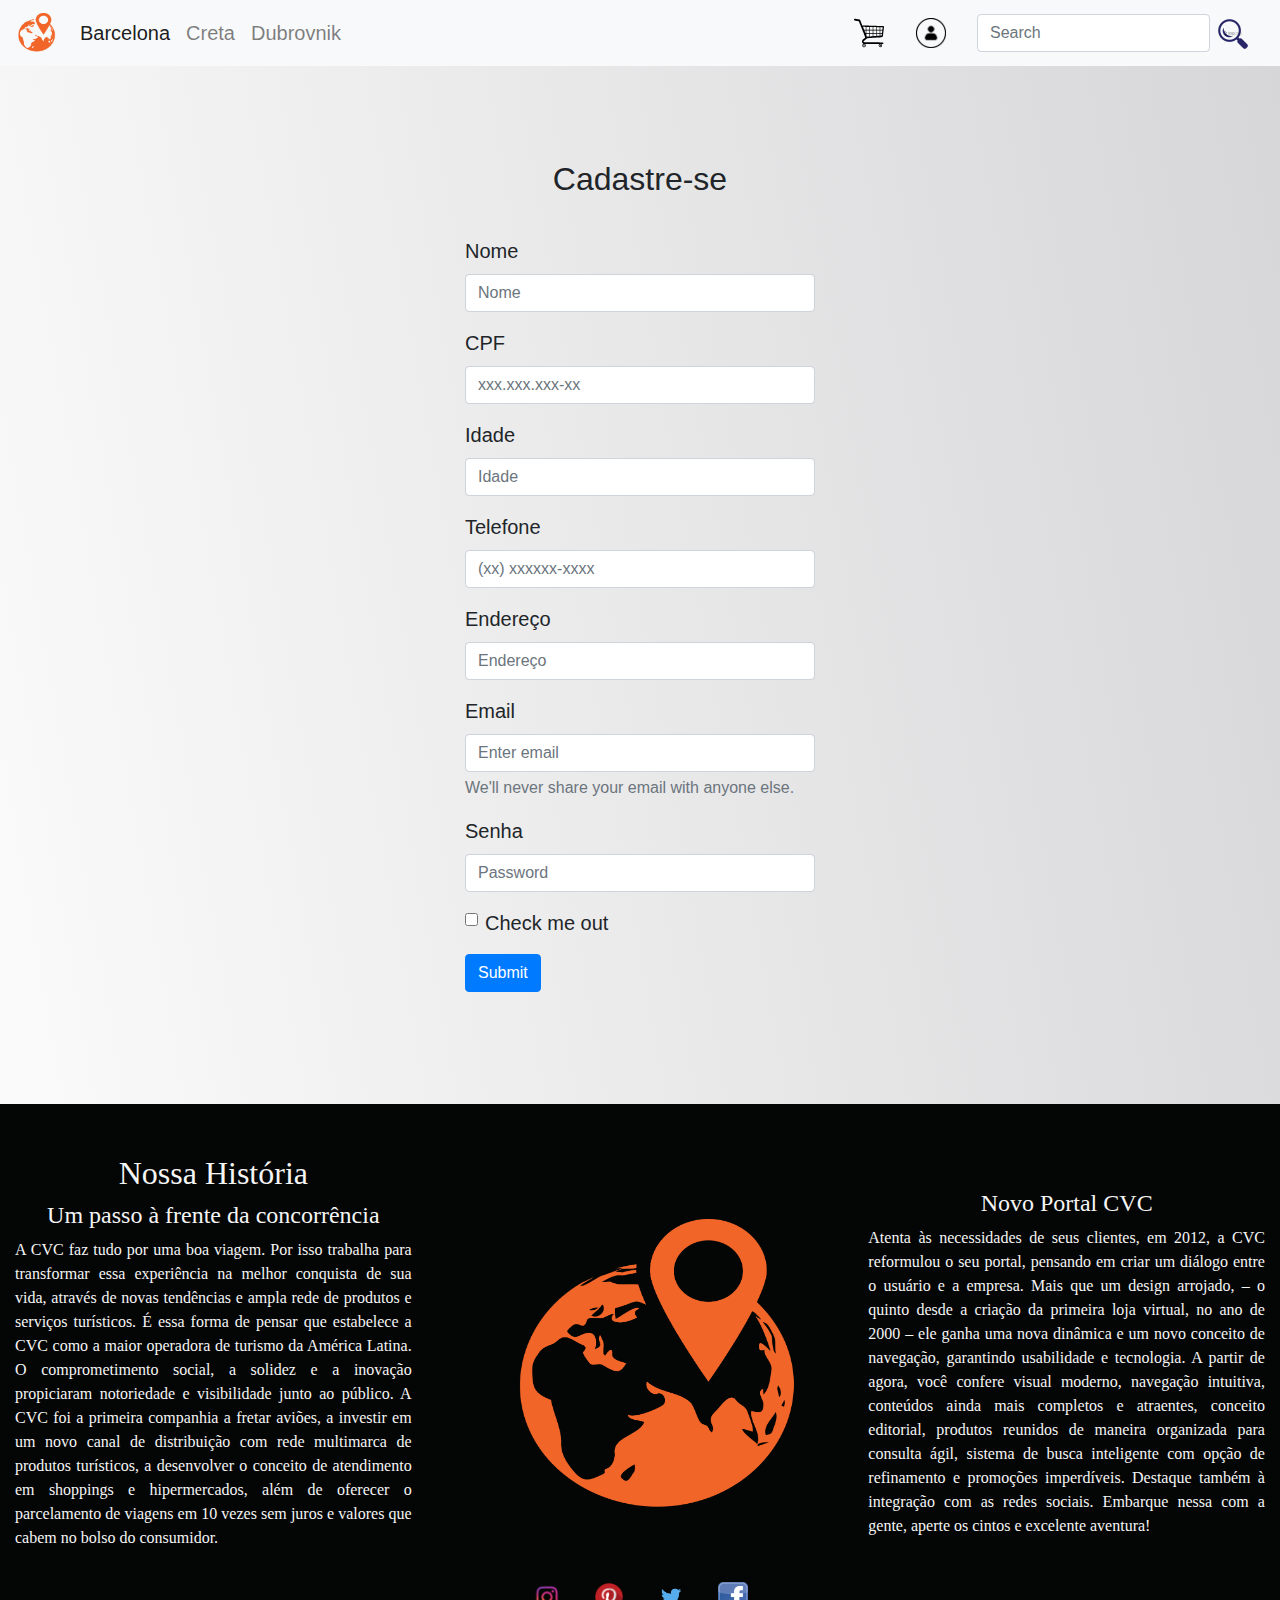
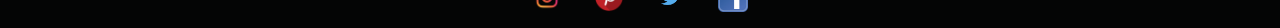
==== turismo/cadastro.html @ ac5b86e4 "Novo projeto Front-End" ====
<!DOCTYPE html>

<html>
    <head>
        <title>Turismo no Velho Continente !!!</title>
        <meta charset="UTF-8">
        <meta name="viewport" content="width=device-width, initial-scale=1.0">
        <link type="text/css" rel="stylesheet" href="css/bootstrap.min.css"> 
        <link type="text/css" rel="stylesheet" href="css/estilo.css">
        <link rel="shortcut icon" href="img/icone.ico" >
    </head>
    <body>
        <div id="menu"></div>
        
        <div class="container formulario">
            <div class="row">
                <div class="col-md-4"></div>
                <div class="col-md-4">
                    <h2 class="text-center"> Cadastre-se </h2><br>

                    <form>
                        <div class="form-group">
                            <label for="exampleInputEmail1">Nome</label> <span id="erroNome" class="validacao"> (Campo Obrigatório)</span>
                            <input type="text" class="form-control" placeholder="Nome" id="CampoNome">

                        </div>
                        <div class="form-group">
                            <label>CPF</label> <span id="erroCPF" class="validacao"> (Campo Obrigatório)</span>
                            <input type="text" class="form-control" id="CampoCPF" placeholder="xxx.xxx.xxx-xx">                            
                        </div>
                        <div class="form-group">
                            <label>Idade</label> <span id="erroIdade" class="validacao"> (Campo Obrigatório)</span>
                            <input type="number" class="form-control" id="CampoIdade" placeholder="Idade" >                            
                        </div>
                        <div class="form-group">
                            <label>Telefone</label> <span id="erroTel" class="validacao"> (Campo Obrigatório)</span>
                            <input type="tel" class="form-control" id="CampoTel" placeholder="(xx) xxxxxx-xxxx">                            
                        </div>
                        <div class="form-group">
                            <label>Endereço</label> <span id="erroEnd" class="validacao"> (Campo Obrigatório)</span>
                            <input type="text" class="form-control" id="CampoEnd" placeholder="Endereço">                            
                        </div>
                        <div class="form-group">
                            <label for="exampleInputEmail1">Email</label> <span id="erroEmail" class="validacao"> (Campo Obrigatório)</span>
                            <input type="email" class="form-control" id="exampleInputEmail1" aria-describedby="emailHelp" placeholder="Enter email">
                            <small id="emailHelp" class="form-text text-muted">We'll never share your email with anyone else.</small>
                        </div>
                        <div class="form-group">
                            <label for="exampleInputPassword1">Senha</label> <span id="erroSenha" class="validacao"> (Campo Obrigatório)</span>
                            <input type="password" class="form-control" id="exampleInputPassword1" placeholder="Password">
                        </div>
                        <div class="form-group form-check">
                            <input type="checkbox" class="form-check-input" id="exampleCheck1">
                            <label class="form-check-label" for="exampleCheck1">Check me out</label>
                        </div>
                        <button type="button" class="btn btn-primary" id="cadastrar">Submit</button>
                    </form>
                </div>
                <div class="col-md-4"></div>
            </div>
        </div>

        <div id="Historia"></div>

        <script type="text/javascript" src="js/jquery-3.3.1.min.js"></script>
        <script src="js/jquery.mask.min.js" type="text/javascript"></script>
        <script type="text/javascript" src="js/bootstrap.min.js"></script>
        <script type="text/javascript" src="js/javascript.js"></script>
    </body>
</html>
---- turismo/css/estilo.css ----
body{
    background-image: linear-gradient(800deg, #FDFDFD,#D6D6D8);
}

.cards{
    margin-top: 3em;
    display: flex;
    justify-content: space-around;
    align-items: center;
    font-family: Arial, Helvetica, sans-serif;
    font-style: normal;
    align-items: center;
}

#BntNav{
    font-family: Arial, Helvetica, sans-serif;
    font-size: 20px;
}

.formulario{
    margin-top: 8em;
    font-family: Arial, Helvetica, sans-serif;
    font-size: 20px;
}

.galeriaCidades{
    margin-top: 7em;
    text-align: justify;
    font-family: Arial, Helvetica, sans-serif;
    font-size: 15px; 
}

.validacao{
    color: red;
}

.descricao{
    background-color: #040505;
    color:whitesmoke;
    margin-top: 7em;
    font-family: cursive;
    text-align: justify;
}

#imgDescricao{
    margin-top: 115px;
    width: 300px;
    height: 300px;
    margin-left: 60px;
}

#HistDescricao{
    margin-top: 50px;
}

#PortalDescricao{
    margin-top: 85px;
}

.lista{
    margin-top: 10em;
}
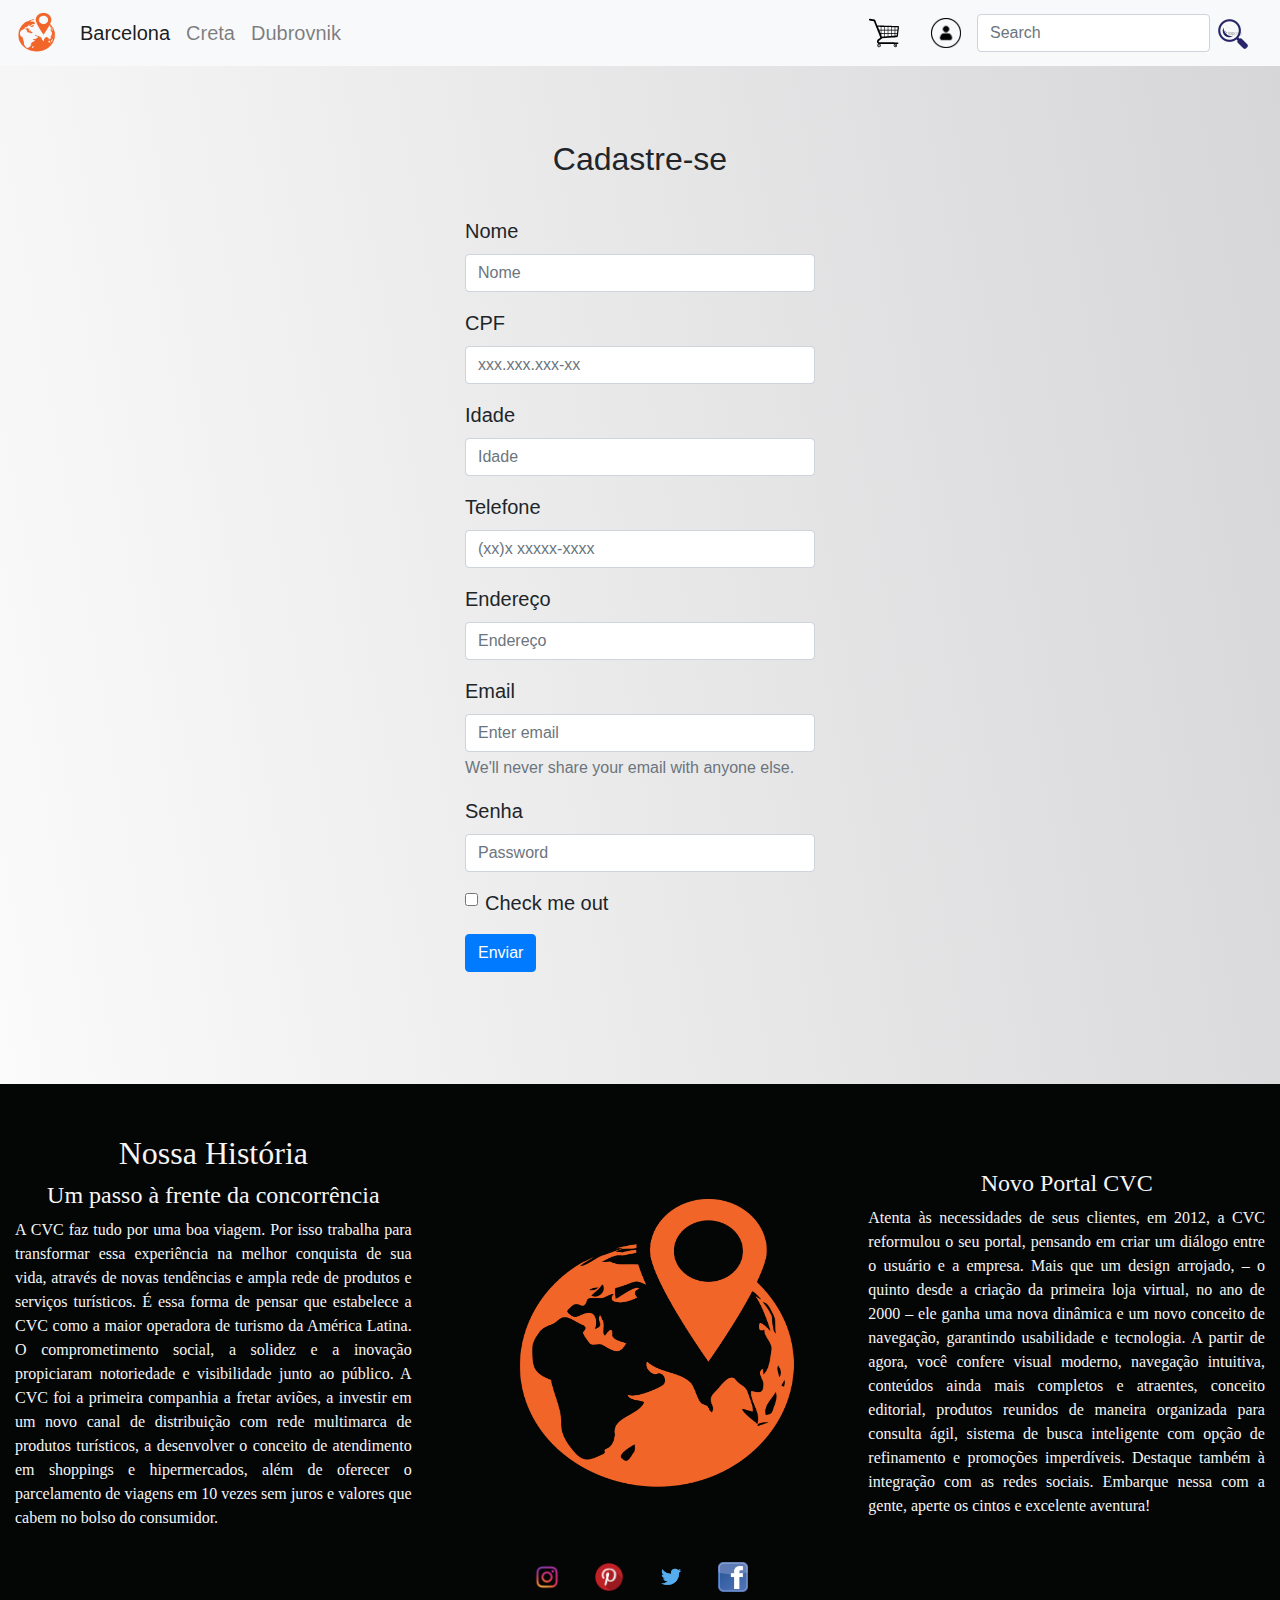
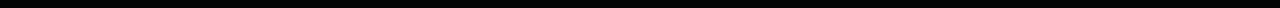
==== commit aa3d5d5c: "alteracoes" ====
--- a/turismo/cadastro.html
+++ b/turismo/cadastro.html
@@ -12,7 +12,7 @@
     <body>
         <div id="menu"></div>
         
-        <div class="container formulario">
+        <div class="container formularioCadastro">
             <div class="row">
                 <div class="col-md-4"></div>
                 <div class="col-md-4">
@@ -34,7 +34,7 @@
                         </div>
                         <div class="form-group">
                             <label>Telefone</label> <span id="erroTel" class="validacao"> (Campo Obrigatório)</span>
-                            <input type="tel" class="form-control" id="CampoTel" placeholder="(xx) xxxxxx-xxxx">                            
+                            <input type="tel" class="form-control" id="CampoTel" placeholder="(xx)x xxxxx-xxxx">                            
                         </div>
                         <div class="form-group">
                             <label>Endereço</label> <span id="erroEnd" class="validacao"> (Campo Obrigatório)</span>
@@ -53,7 +53,7 @@
                             <input type="checkbox" class="form-check-input" id="exampleCheck1">
                             <label class="form-check-label" for="exampleCheck1">Check me out</label>
                         </div>
-                        <button type="button" class="btn btn-primary" id="cadastrar">Submit</button>
+                        <button type="button" class="btn btn-primary" id="cadastrar">Enviar</button>
                     </form>
                 </div>
                 <div class="col-md-4"></div>
--- a/turismo/css/estilo.css
+++ b/turismo/css/estilo.css
@@ -17,8 +17,14 @@
     font-size: 20px;
 }
 
-.formulario{
-    margin-top: 8em;
+.formularioLogin{
+    margin-top: 13em;
+    font-family: Arial, Helvetica, sans-serif;
+    font-size: 20px;
+}
+
+.formularioCadastro{
+    margin-top: 7em;
     font-family: Arial, Helvetica, sans-serif;
     font-size: 20px;
 }
@@ -32,6 +38,7 @@
 
 .validacao{
     color: red;
+    font-size: 15px;
 }
 
 .descricao{
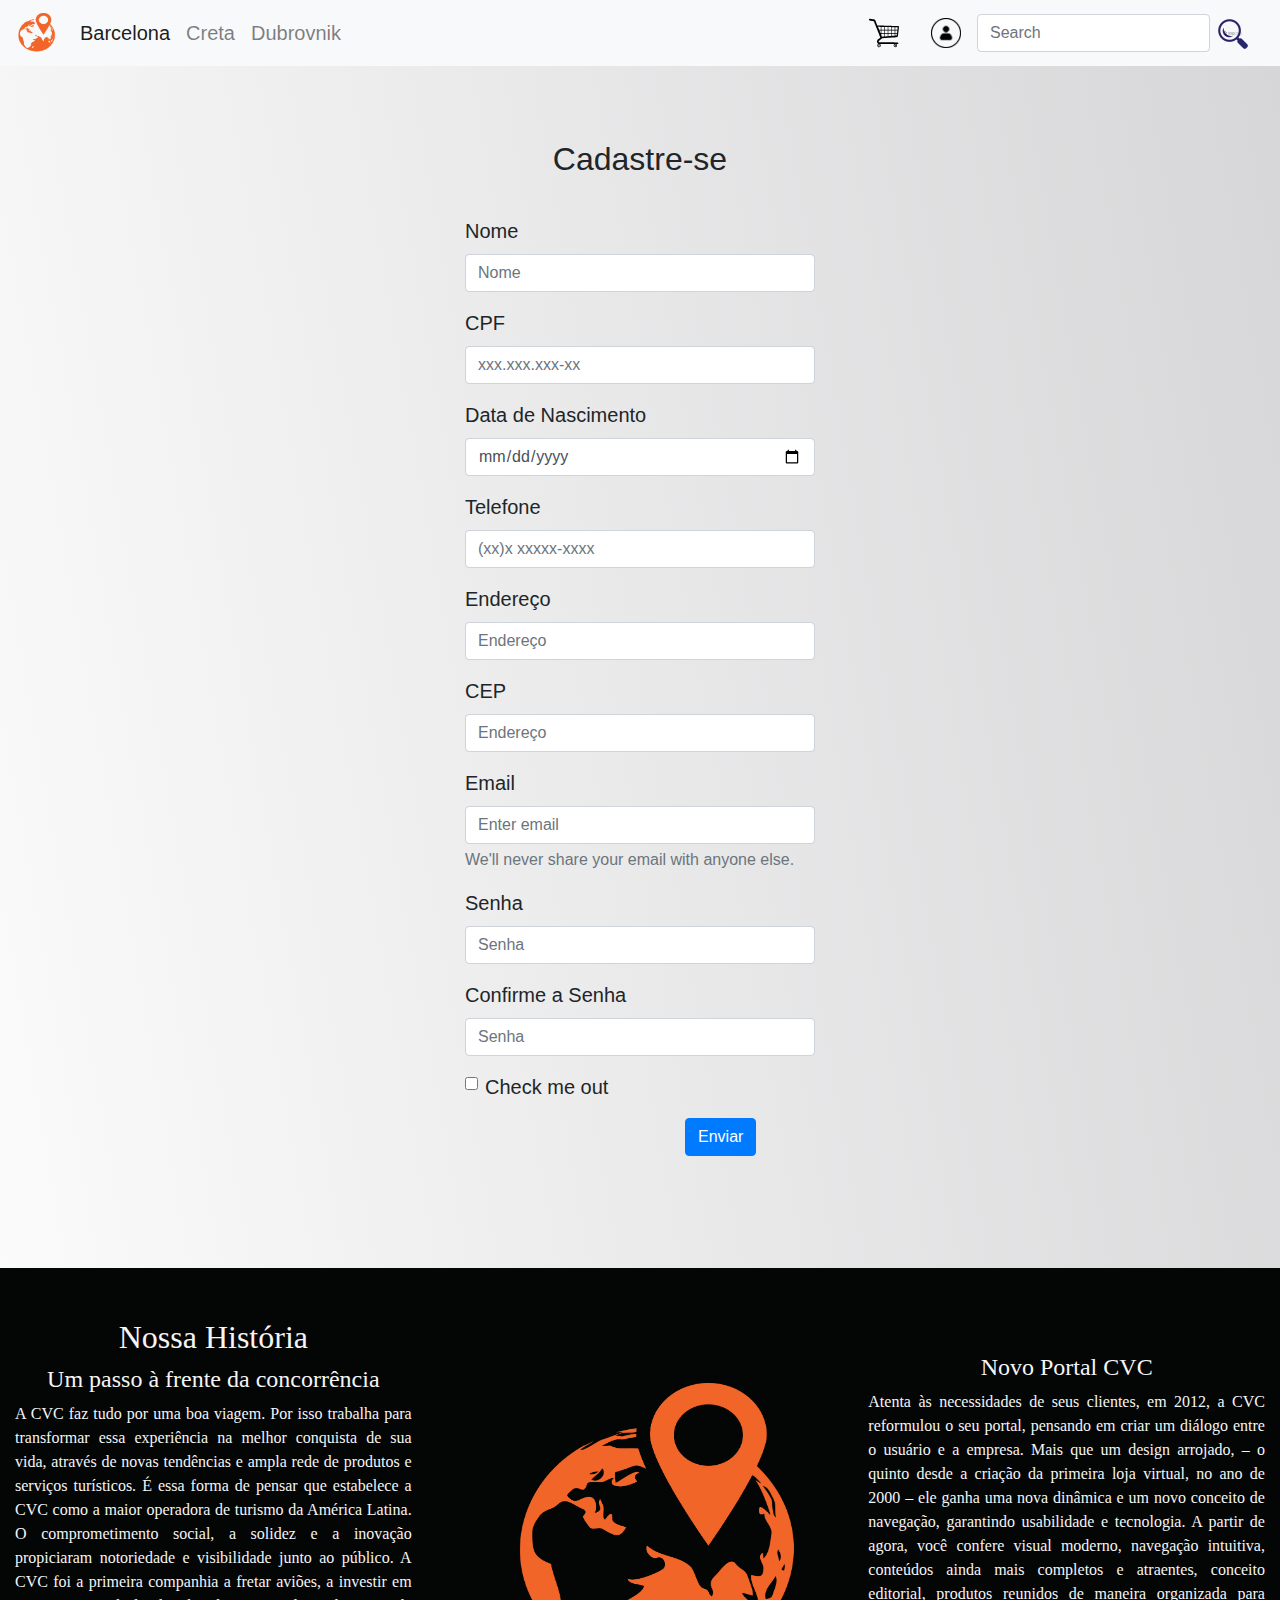
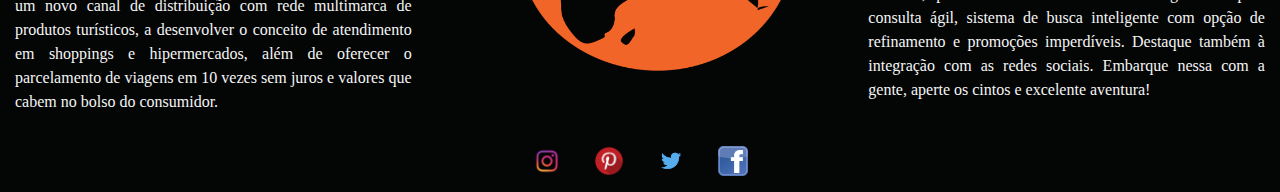
==== commit 0acd0a0a: "Alteracoes finais" ====
--- a/turismo/cadastro.html
+++ b/turismo/cadastro.html
@@ -2,7 +2,7 @@
 
 <html>
     <head>
-        <title>Turismo no Velho Continente !!!</title>
+        <title>Cadastro | Tour no Velho Continente !</title>
         <meta charset="UTF-8">
         <meta name="viewport" content="width=device-width, initial-scale=1.0">
         <link type="text/css" rel="stylesheet" href="css/bootstrap.min.css"> 
@@ -12,7 +12,7 @@
     <body>
         <div id="menu"></div>
         
-        <div class="container formularioCadastro">
+        <div class="container formularioCadastro" id="cadastro">
             <div class="row">
                 <div class="col-md-4"></div>
                 <div class="col-md-4">
@@ -22,38 +22,55 @@
                         <div class="form-group">
                             <label for="exampleInputEmail1">Nome</label> <span id="erroNome" class="validacao"> (Campo Obrigatório)</span>
                             <input type="text" class="form-control" placeholder="Nome" id="CampoNome">
+                        </div>
 
-                        </div>
                         <div class="form-group">
                             <label>CPF</label> <span id="erroCPF" class="validacao"> (Campo Obrigatório)</span>
                             <input type="text" class="form-control" id="CampoCPF" placeholder="xxx.xxx.xxx-xx">                            
                         </div>
+
                         <div class="form-group">
-                            <label>Idade</label> <span id="erroIdade" class="validacao"> (Campo Obrigatório)</span>
-                            <input type="number" class="form-control" id="CampoIdade" placeholder="Idade" >                            
+                            <label> Data de Nascimento </label> <span id="erroIdade" class="validacao"> (Campo Obrigatório)</span>
+                            <input type="date" class="form-control" id="CampoIdade">                            
                         </div>
+
                         <div class="form-group">
                             <label>Telefone</label> <span id="erroTel" class="validacao"> (Campo Obrigatório)</span>
                             <input type="tel" class="form-control" id="CampoTel" placeholder="(xx)x xxxxx-xxxx">                            
                         </div>
+
                         <div class="form-group">
                             <label>Endereço</label> <span id="erroEnd" class="validacao"> (Campo Obrigatório)</span>
                             <input type="text" class="form-control" id="CampoEnd" placeholder="Endereço">                            
                         </div>
+
+                        <div class="form-group">
+                            <label>CEP</label> <span id="erroCEP" class="validacao"> (Campo Obrigatório)</span>
+                            <input type="text" class="form-control" id="CampoCEP" placeholder="Endereço">                            
+                        </div>
+
                         <div class="form-group">
                             <label for="exampleInputEmail1">Email</label> <span id="erroEmail" class="validacao"> (Campo Obrigatório)</span>
                             <input type="email" class="form-control" id="exampleInputEmail1" aria-describedby="emailHelp" placeholder="Enter email">
                             <small id="emailHelp" class="form-text text-muted">We'll never share your email with anyone else.</small>
                         </div>
+
                         <div class="form-group">
                             <label for="exampleInputPassword1">Senha</label> <span id="erroSenha" class="validacao"> (Campo Obrigatório)</span>
-                            <input type="password" class="form-control" id="exampleInputPassword1" placeholder="Password">
+                            <input type="password" class="form-control" id="exampleInputPassword1" placeholder="Senha">
                         </div>
+
+                        <div class="form-group">
+                            <label for="exampleInputPassword1">Confirme a Senha</label> <span id="erroSenha2" class="validacao"> (Campo Obrigatório)</span>
+                            <input type="password" class="form-control" id="exampleInputPassword2" placeholder="Senha">
+                        </div>
+
                         <div class="form-group form-check">
                             <input type="checkbox" class="form-check-input" id="exampleCheck1">
                             <label class="form-check-label" for="exampleCheck1">Check me out</label>
                         </div>
-                        <button type="button" class="btn btn-primary" id="cadastrar">Enviar</button>
+
+                        <button type="button" class="btn btn-primary" id="cadastrar"> Enviar </button>
                     </form>
                 </div>
                 <div class="col-md-4"></div>
--- a/turismo/css/estilo.css
+++ b/turismo/css/estilo.css
@@ -18,9 +18,15 @@
 }
 
 .formularioLogin{
-    margin-top: 13em;
+    margin-top: 10em;
     font-family: Arial, Helvetica, sans-serif;
     font-size: 20px;
+}
+
+#linkcadastro{
+    font-size: 15px;
+    text-align: center;
+    margin-top: 30px;
 }
 
 .formularioCadastro{
@@ -39,6 +45,14 @@
 .validacao{
     color: red;
     font-size: 15px;
+}
+
+#cadastrar{
+    margin-left: 220px;
+}
+
+#logar{
+    margin-left: 220px;
 }
 
 .descricao{
@@ -64,9 +78,5 @@
     margin-top: 85px;
 }
 
-.lista{
-    margin-top: 10em;
-}
 
 
-
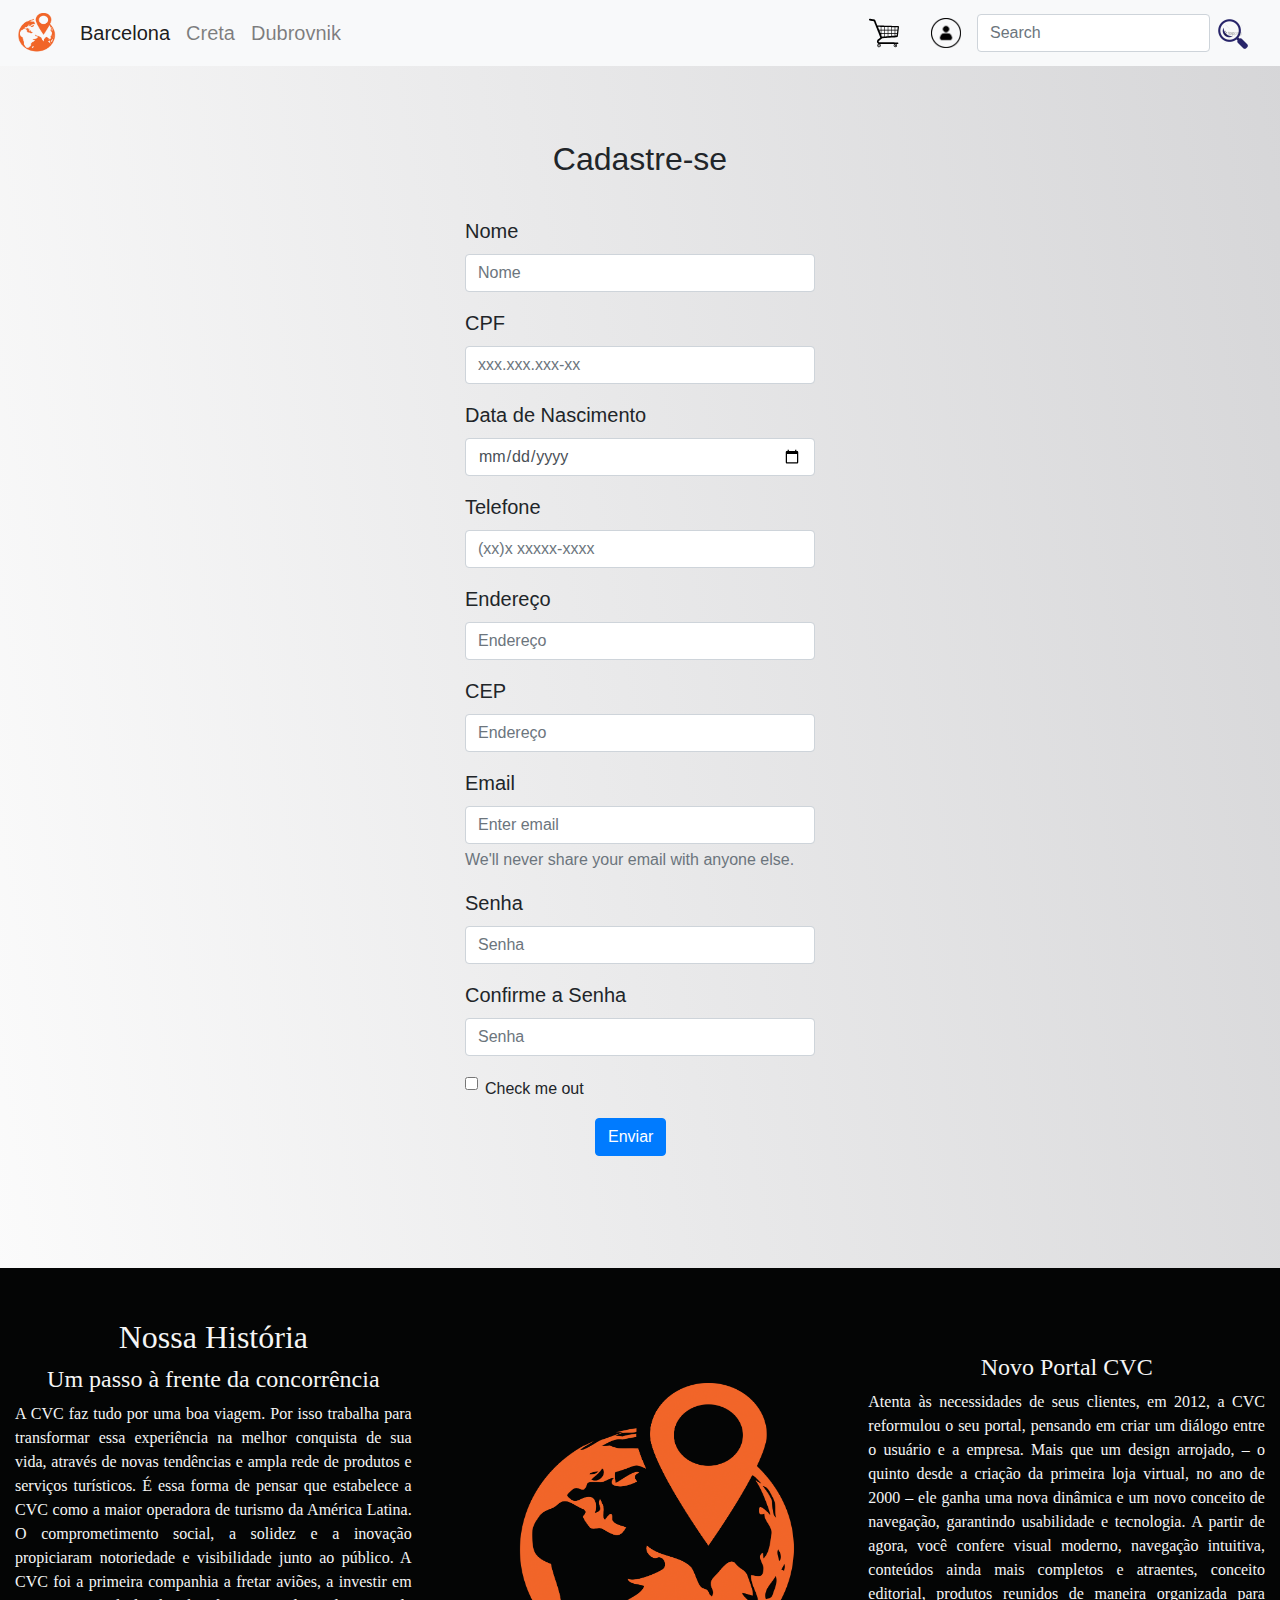
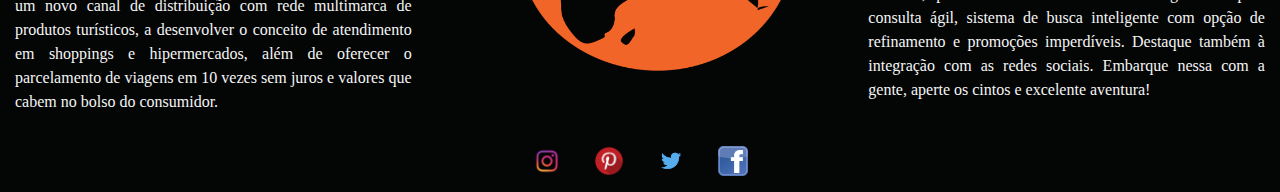
==== commit 2d77012d: "Alteracoes finais" ====
--- a/turismo/cadastro.html
+++ b/turismo/cadastro.html
@@ -67,7 +67,7 @@
 
                         <div class="form-group form-check">
                             <input type="checkbox" class="form-check-input" id="exampleCheck1">
-                            <label class="form-check-label" for="exampleCheck1">Check me out</label>
+                            <small><label class="form-check-label" for="exampleCheck1">Check me out</label></small>
                         </div>
 
                         <button type="button" class="btn btn-primary" id="cadastrar"> Enviar </button>
--- a/turismo/css/estilo.css
+++ b/turismo/css/estilo.css
@@ -48,11 +48,11 @@
 }
 
 #cadastrar{
-    margin-left: 220px;
+    margin-left: 130px;
 }
 
 #logar{
-    margin-left: 220px;
+    margin-left: 130px;
 }
 
 .descricao{
